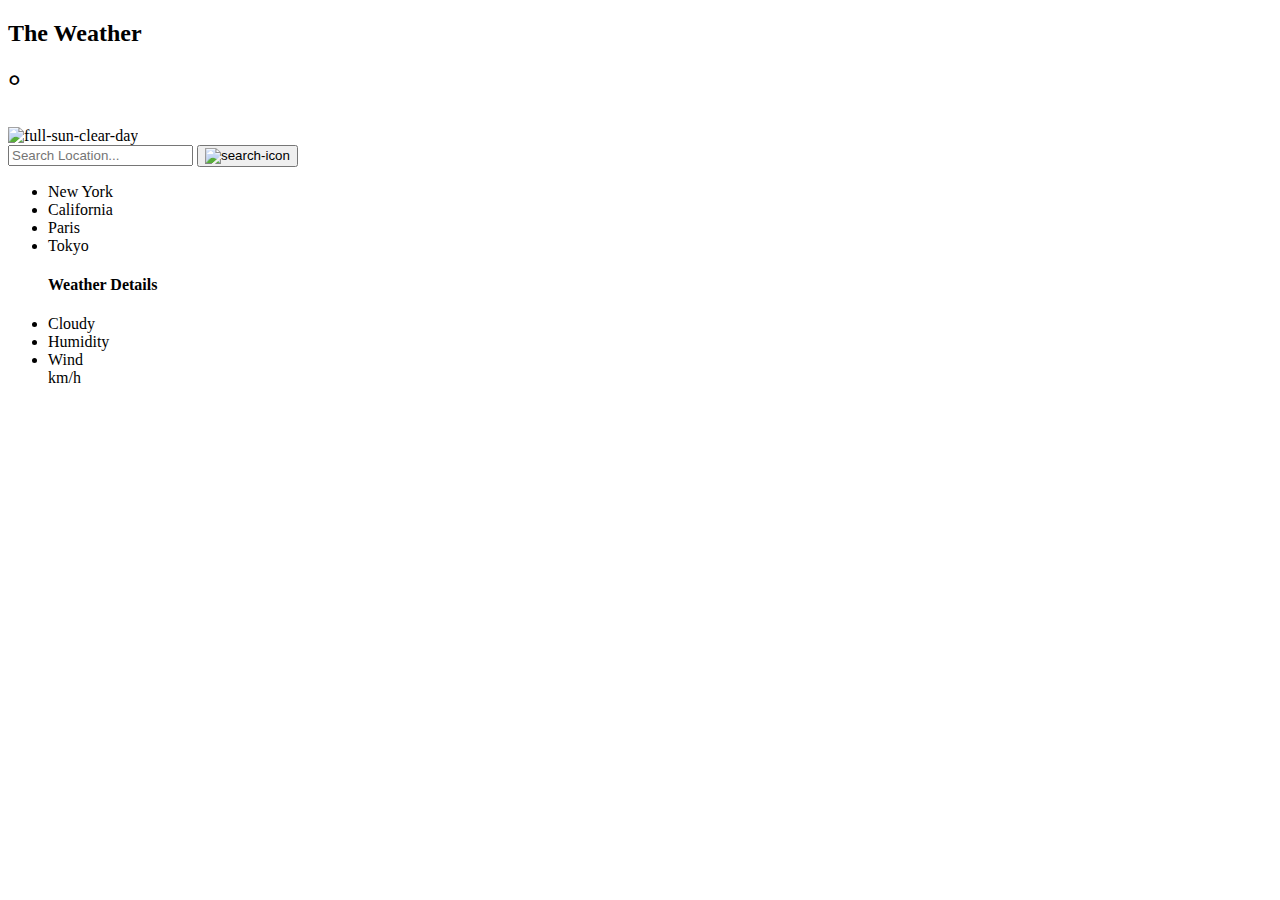
==== index.html @ 12da88fe "Renamed index1.html to index.html for Github Pages" ====
<!DOCTYPE html>
<html lang="en">
  <head>
    <meta charset="UTF-8" />
    <meta name="viewport" content="width=device-width, initial-scale=1.0" />
    <title>Weather Application</title>
    <link rel="stylesheet" href="style.css" />
    <script src="./script.js" defer></script>
  </head>
  <body>
    <div class="whole-container">
      <div class="small-container">
        <h2>The Weather</h2>
        <!-- <h1 class="temp-details">16&#176;</h1> -->
        <div class="city-name-time-date-information">
          <h1 class="temp-details">&#176;</h1>

          <div class="small">
            <h2 class="city-name"></h2>
            <div class="time"></div>
            <div class="date"></div>
          </div>
          <div class="weather-icon-information">
            <img
              class="icoo"
              src="./images/day/clear-constion.jpg"
              alt="full-sun-clear-day"
              width="60px"
            />

            <div class="condition-of-the-day"></div>
          </div>
        </div>
      </div>

      <div class="side-bar">
        <form class="check-location">
          <input
            class="search-here"
            type="text"
            placeholder="Search Location..."
          />
          <button type="submit" class="submit-now">
            <img src="./icons/other-icon/search.svg" alt="search-icon" />
          </button>
        </form>

        <ul class="cities-list">
          <li class="city">New York</li>
          <li class="city">California</li>
          <li class="city">Paris</li>
          <li class="city">Tokyo</li>
        </ul>
        <!-- <hr class="line" /> -->
        <ul class="deatlis-information-in-side-bar">
          <h4>Weather Details</h4>
          <li>
            <div>Cloudy</div>
            <div class="cloud"></div>
          </li>
          <li>
            <div>Humidity</div>
            <div class="humidity"></div>
          </li>
          <li>
            <div>Wind</div>
            <div class="wind">km/h</div>
          </li>
        </ul>
      </div>
    </div>
  </body>
</html>
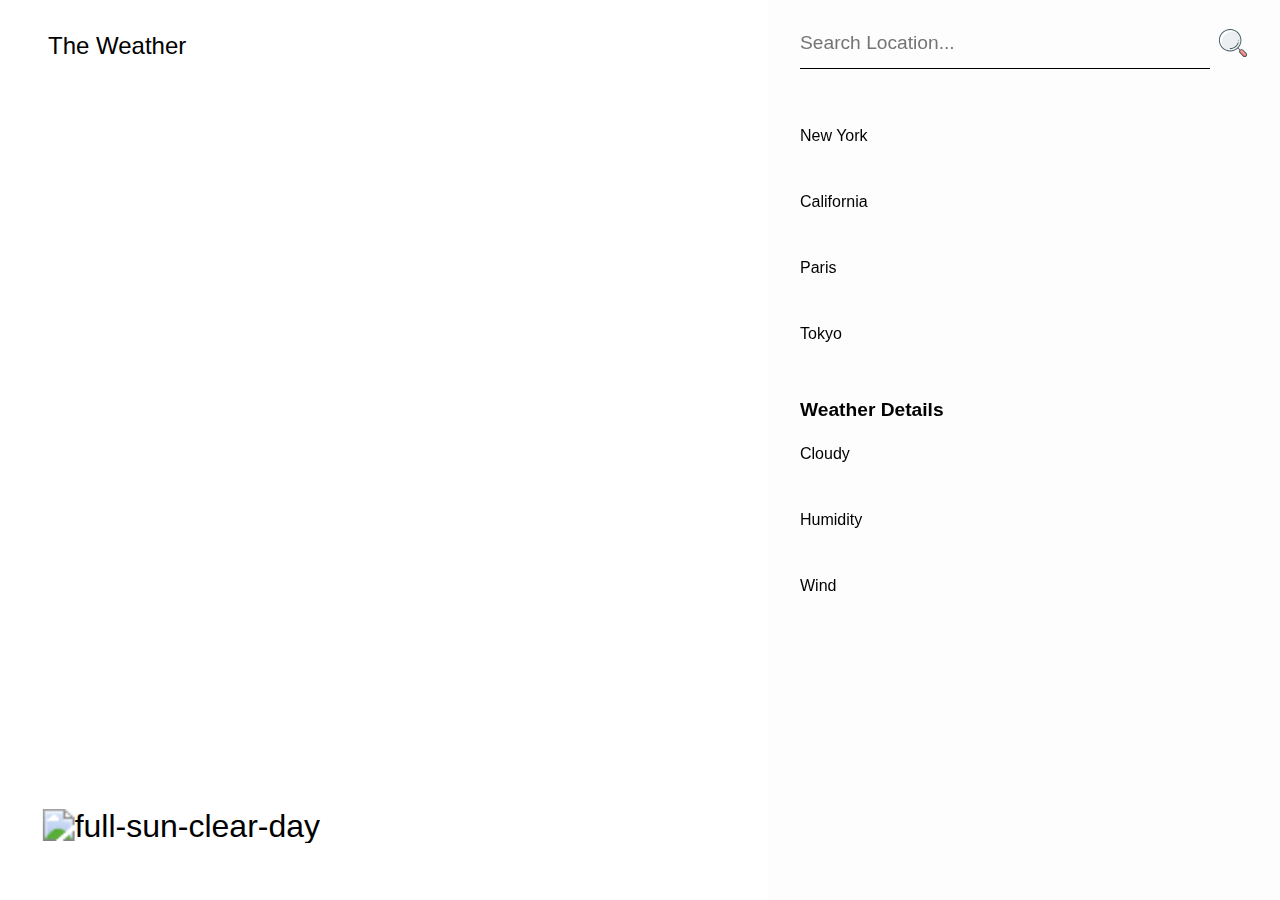
==== commit 68fc0394: "Update index.html" ====
--- a/index.html
+++ b/index.html
@@ -4,8 +4,8 @@
     <meta charset="UTF-8" />
     <meta name="viewport" content="width=device-width, initial-scale=1.0" />
     <title>Weather Application</title>
-    <link rel="stylesheet" href="style.css" />
-    <script src="./script.js" defer></script>
+    <link rel="stylesheet" href="weather.css" />
+    <script src="./script1.js" defer></script>
   </head>
   <body>
     <div class="whole-container">
@@ -23,7 +23,7 @@
           <div class="weather-icon-information">
             <img
               class="icoo"
-              src="./images/day/clear-constion.jpg"
+              src="./images/day/clear-condition.jpg"
               alt="full-sun-clear-day"
               width="60px"
             />
@@ -41,7 +41,7 @@
             placeholder="Search Location..."
           />
           <button type="submit" class="submit-now">
-            <img src="./icons/other-icon/search.svg" alt="search-icon" />
+            <img src="./icons/other%20icons/search.svg" alt="search-icon" />
           </button>
         </form>
 
@@ -70,4 +70,4 @@
       </div>
     </div>
   </body>
-</html>+</html>
--- a/weather.css
+++ b/weather.css
@@ -0,0 +1,256 @@
+* {
+    padding: 0;
+    margin: 0;
+    font-family: Verdana, Geneva, Tahoma, sans-serif;
+    box-sizing: border-box;
+    color: rgb(0, 0, 0);
+    transition: color 1s ease-in;
+  }
+  
+  body,
+  html {
+    margin: 0;
+    padding: 0;
+    /* background-color: rgba(199, 95, 21, 0.147); */
+    overflow: hidden;
+    height: max-content;
+  }
+  
+  h1,
+  h2,
+  h3 {
+    font-weight: 400;
+  }
+  
+  .whole-container {
+    min-height: 100vh;
+    background-image: url(./images/day/cloudy-condtion.jpg);
+    background-position: center;
+    background-repeat: no-repeat;
+    background-size: cover;
+    /* that trasntion behvoir is good */
+    color: #fff6f6;
+    position: relative;
+    transition: 1000ms;
+    opacity: 1;
+  }
+  
+  .whole-container::before {
+    content: "";
+    position: absolute;
+    top: 0;
+    left: 0;
+    width: 100%;
+    height: 100%;
+    /* background-color: rgba(222, 222, 222, 0.4); */
+  }
+  
+  .small-container {
+    top: 0;
+    position: absolute;
+    left: 0;
+    width: 100%;
+    height: 100%;
+    display: flex;
+    justify-content: space-between;
+    align-items: start;
+    flex-direction: column;
+    padding: 32px 48px 64px 48px;
+  }
+  
+  .small-container > div {
+    display: flex;
+    justify-content: center;
+    align-items: center;
+  }
+  
+  .city-name-time-date-information {
+    display: flex;
+    justify-content: space-between;
+    align-items: center;
+    gap: 32px;
+  }
+  
+  .city-name-time-date-information .temp-details {
+    font-size: 88px;
+  }
+  
+  .small {
+    font-size: xx-large;
+  }
+  .small .time,
+  .small .date {
+    display: none;
+  }
+  
+  /* .city-name-time-date-information .weather-icon-information img {
+     font-size: 88px; 
+  }  */
+  
+  .icoo {
+    transform: scale(2);
+  }
+  
+  .side-bar {
+    /* background-image: url(./images/day/cloudy-condtion.jpg); */
+    position: absolute;
+    width: 40%;
+    height: 100%;
+    top: 0;
+    right: 0;
+    background-color: rgba(244, 240, 240, 0.129);
+    backdrop-filter: blur(12px);
+    padding-left: 32px;
+    overflow-y: scroll;
+    display: flex;
+    flex-direction: column;
+    gap: 32px;
+    overflow: hidden;
+  }
+  
+  .side-bar form {
+    display: flex;
+    justify-content: flex-start;
+    align-items: center;
+    gap: 70px;
+    position: relative;
+    height: 55px;
+    margin-top: 16px;
+  }
+  
+  .side-bar form input {
+    background-color: transparent;
+    border: none;
+    outline: none;
+    border-bottom: 1px solid black;
+    /* background-color: #fff6f6; */
+    height: 50px;
+    flex-grow: 1;
+    font-size: larger;
+    /* color: rgb(50, 79, 188); */
+  }
+  
+  /* .side-bar form input::placeholder {
+    color: rgb(50, 79, 188);
+  } */
+  
+  .side-bar form button {
+    background-color: transparent;
+    border: none;
+  }
+  
+  .side-bar form button img {
+    width: 30px;
+    height: 30px;
+    position: absolute;
+    right: 32px;
+    top: 12px;
+  }
+  
+  .side-bar ul li {
+    list-style: none;
+    padding-block: 24px;
+    display: flex;
+    justify-content: space-between;
+    padding-right: 32px;
+  }
+  
+  .deatlis-information-in-side-bar h4 {
+    font-size: larger;
+  }
+  
+  /* .side-bar .line {
+    margin-right: 32px;
+  } */
+  
+  @media screen and (max-width: 890px) {
+    .city-name-time-date-information .temp-details {
+      font-size: 44px;
+    }
+  
+    .whole-container {
+      position: relative;
+    }
+  
+    .small {
+      font-size: smaller;
+    }
+    .small .time,
+    .small .date {
+      font-size: smaller;
+    }
+  
+    .city-name-time-date-information .weather-icon-information img {
+      width: 25px;
+    }
+  
+    .side-bar {
+      width: 40%;
+      height: 100%;
+      padding-left: 6px;
+    }
+  
+    .side-bar form {
+      position: relative;
+      height: 55px;
+      margin-top: 16px;
+      gap: 4px;
+    }
+  
+    .side-bar form input {
+      flex-grow: unset;
+      font-size: large;
+      width: 84%;
+    }
+  
+    .side-bar form button img {
+      width: 35px;
+      height: 35px;
+      right: 6px;
+      top: 12px;
+    }
+  
+    .side-bar ul li {
+      list-style: none;
+      padding-block: 24px;
+      display: flex;
+      justify-content: space-between;
+      padding-right: 32px;
+    }
+  
+    .deatlis-information-in-side-bar h4 {
+      font-size: large;
+    }
+  
+    .side-bar .line {
+      margin-right: 6px;
+    }
+  }
+  
+  @media screen and (max-width: 600px) {
+    .small-container {
+      position: sticky;
+      left: 0;
+      width: 100%;
+      height: 140px;
+      /* background-color: #fff; */
+      margin-inline: auto;
+      transform: scaleX(1) translateX(0%);
+      padding: 8px 8px;
+    }
+  
+    .side-bar {
+      position: absolute;
+      width: 100%;
+      height: calc(100vh - 140px);
+      top: 160px;
+    }
+  
+    .side-bar ul li {
+      list-style: none;
+      padding-block: 10px;
+      display: flex;
+      justify-content: space-between;
+      padding-right: 6px;
+    }
+  }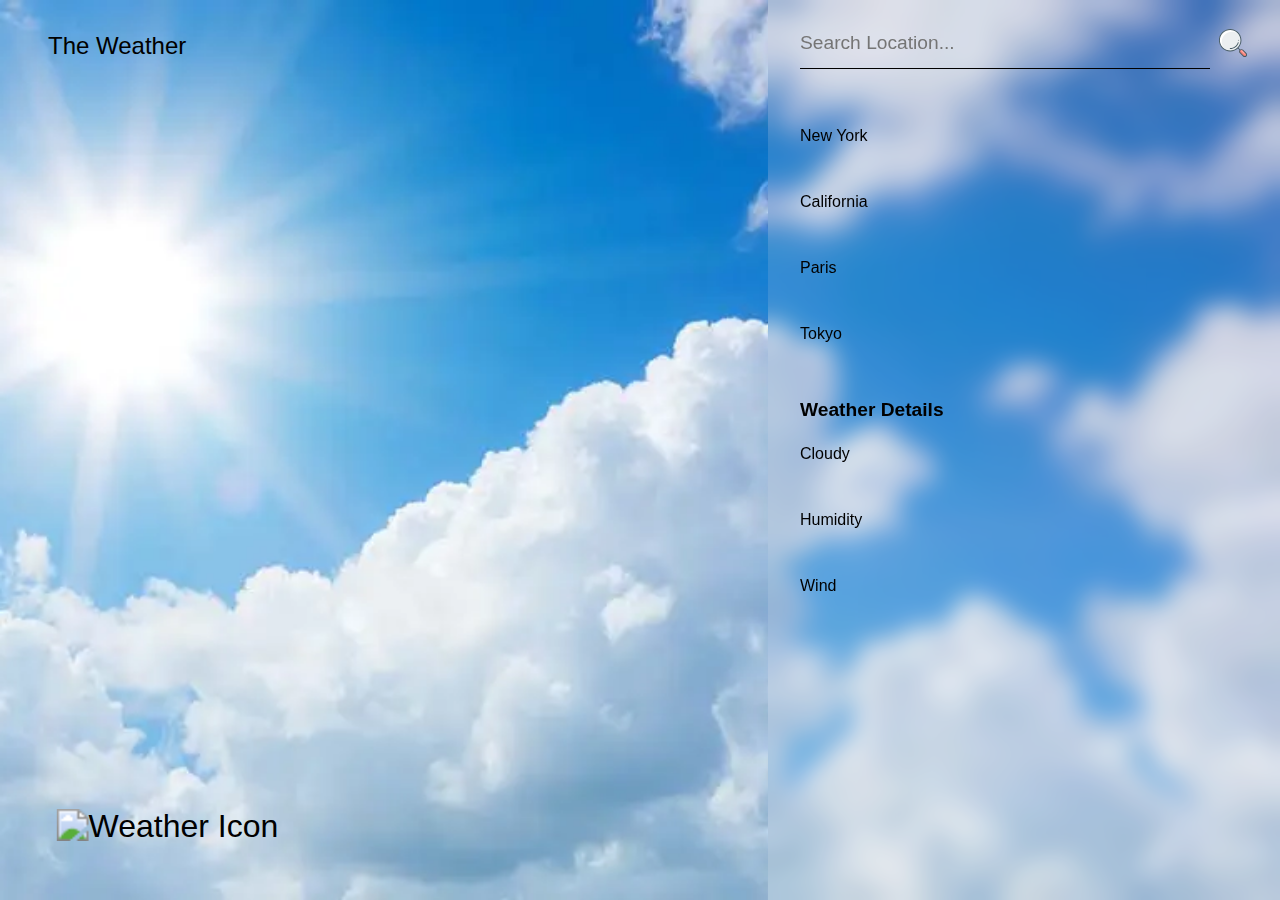
==== commit 26b28913: "Update index.html" ====
--- a/index.html
+++ b/index.html
@@ -23,8 +23,8 @@
           <div class="weather-icon-information">
             <img
               class="icoo"
-              src="./images/day/clear-condition.jpg"
-              alt="full-sun-clear-day"
+              src=""
+              alt="Weather Icon"
               width="60px"
             />
 
--- a/weather.css
+++ b/weather.css
@@ -24,7 +24,7 @@
   
   .whole-container {
     min-height: 100vh;
-    background-image: url(./images/day/cloudy-condtion.jpg);
+    background-image: url(./images/day/cloudy-condition.jpg);
     background-position: center;
     background-repeat: no-repeat;
     background-size: cover;
@@ -253,4 +253,4 @@
       justify-content: space-between;
       padding-right: 6px;
     }
-  }+  }
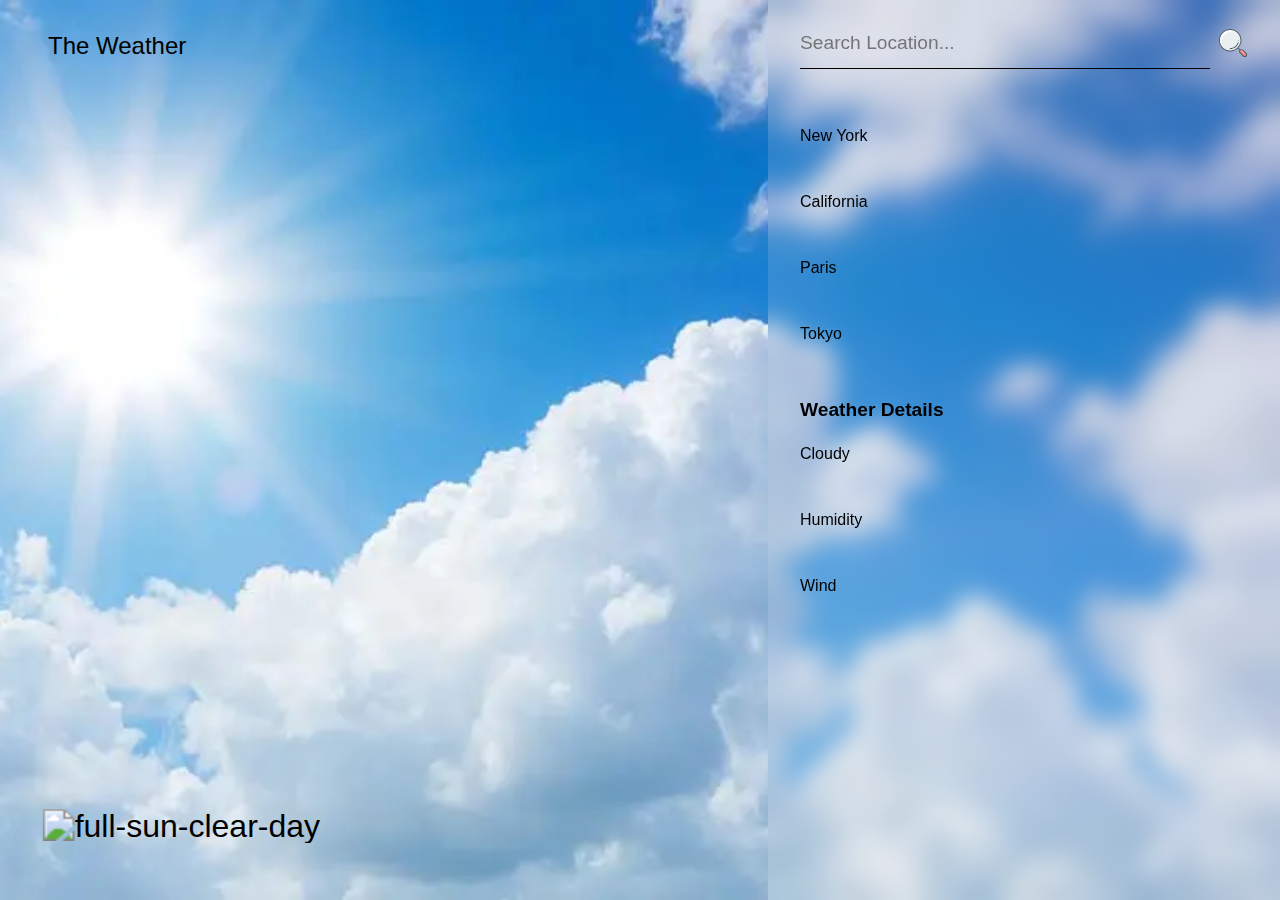
==== commit 5c3366b7: "Update index.html" ====
--- a/index.html
+++ b/index.html
@@ -23,8 +23,8 @@
           <div class="weather-icon-information">
             <img
               class="icoo"
-              src=""
-              alt="Weather Icon"
+              src="./images/day/clear-condition.jpg"
+              alt="full-sun-clear-day"
               width="60px"
             />
 
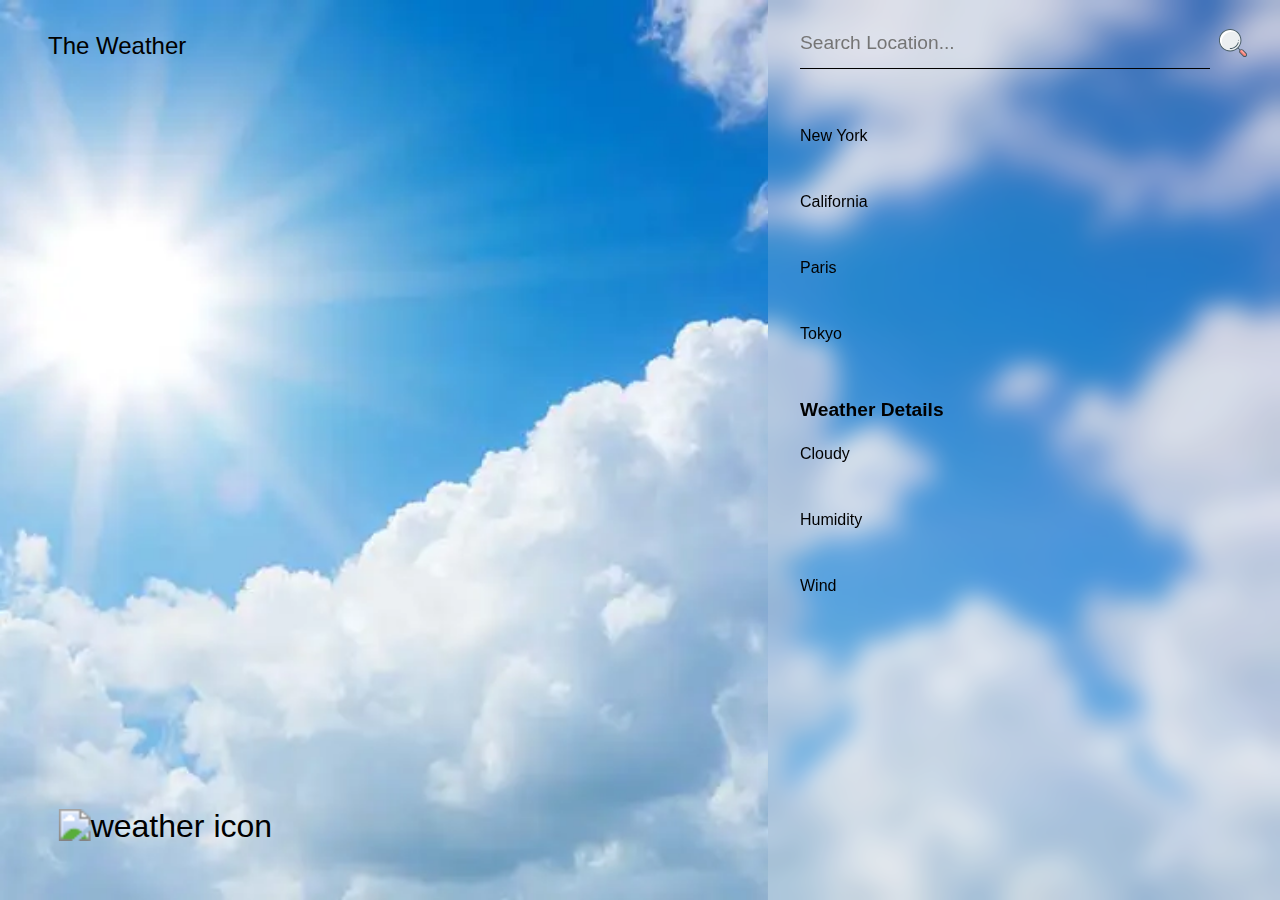
==== commit e07a1149: "Update index.html" ====
--- a/index.html
+++ b/index.html
@@ -23,8 +23,8 @@
           <div class="weather-icon-information">
             <img
               class="icoo"
-              src="./images/day/clear-condition.jpg"
-              alt="full-sun-clear-day"
+              src=""
+              alt="weather icon"
               width="60px"
             />
 
